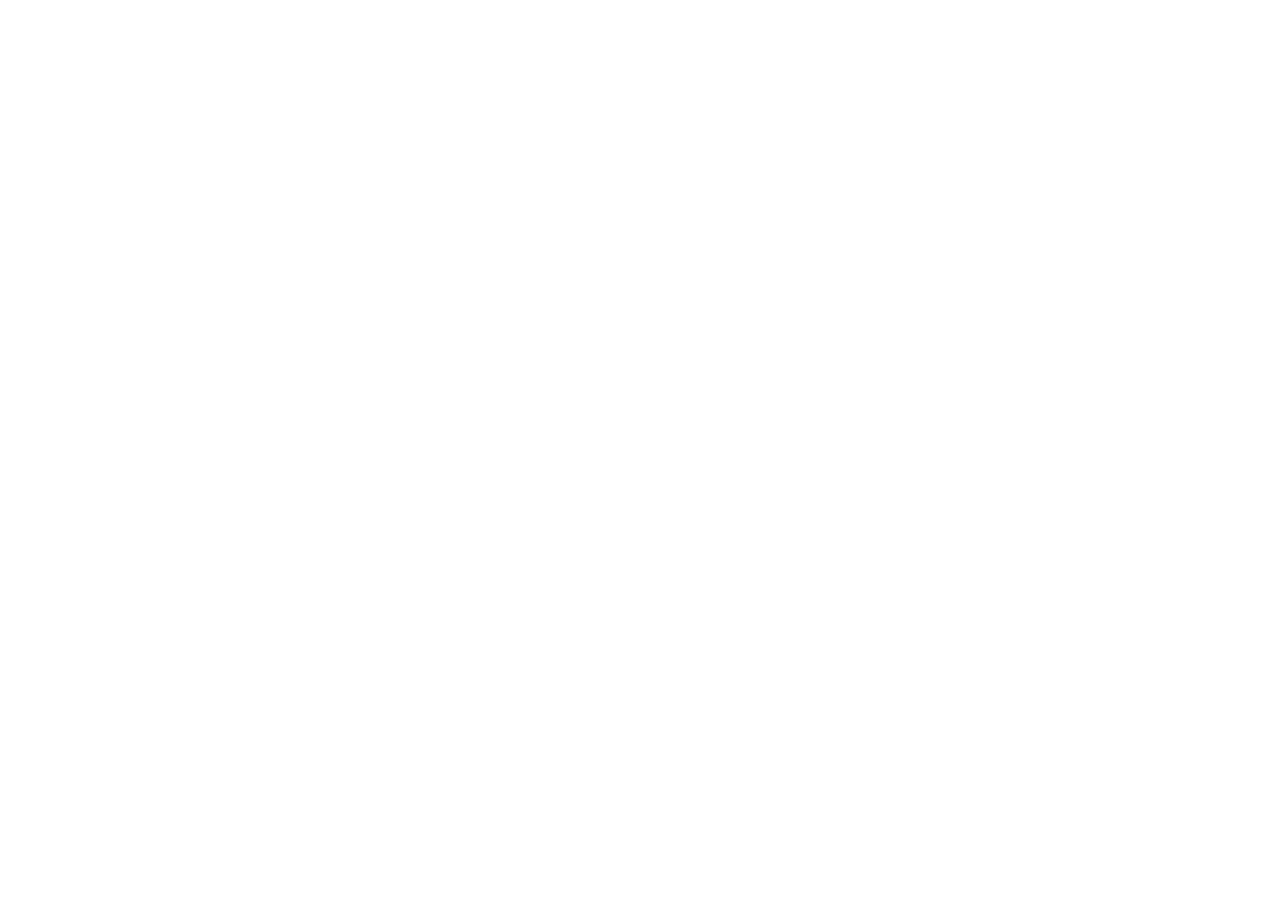
==== task1.html @ afe59f00 "task1" ====
<!DOCTYPE html>
<html lang="en">
    <head>
        <title>Gomoku</title>
        <link rel="icon" href="images/icon.png" type="image/png">
        <link rel="stylesheet" href="style.css">
        <meta charset="UTF-8">
    <body>
        <p></p>
        <script src="task1.js"></script>
    </body>
</html>
---- style.css ----
div {
    margin: auto;
    margin-top: 50px;
    width: 40%;
    position: relative;
}
#gameboard td {
    border: 1px solid black;
    padding: 20px;
}
#gameboard {
    width: 40%;
    margin: auto;
    border-spacing: 0px;
    position: absolute;
    top: 0px;
    left: 0px;
    background-image: url(images/background.jpg);
}
#chips td {
    border: 1px solid transparent;
    padding: 20px;
    border-radius: 50%;
    content-visibility: hidden;
    font-size: 0px;
}
#chips {
    width: 40%;
    margin: auto;
    border-spacing: 0px;
    position: absolute;
    top: -20px;
    left: -20px;
}
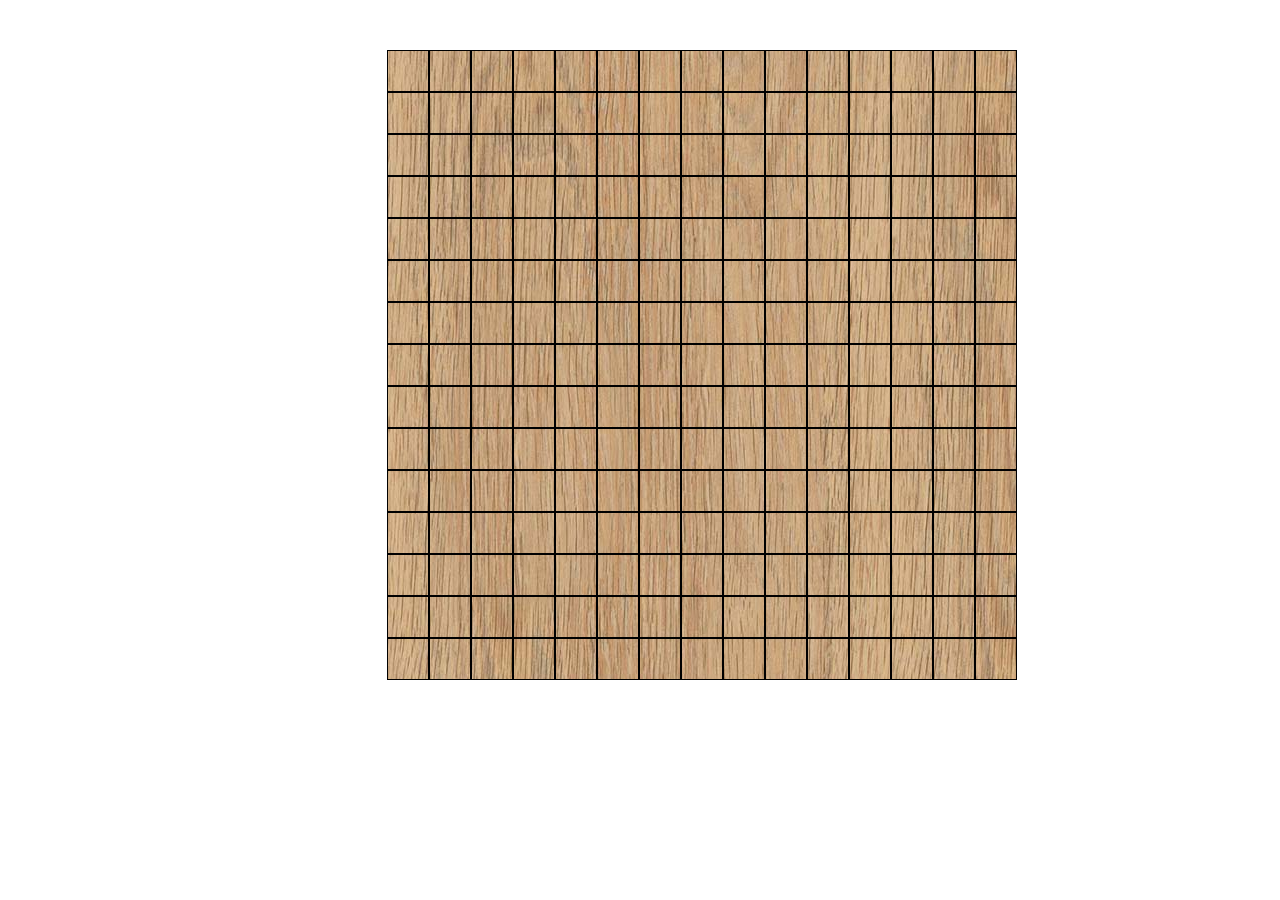
==== commit beae71f9: "task3 is done" ====
--- a/task1.html
+++ b/task1.html
@@ -6,7 +6,6 @@
         <link rel="stylesheet" href="style.css">
         <meta charset="UTF-8">
     <body>
-        <p></p>
-        <script src="task1.js"></script>
+        <script src="task3.js"></script>
     </body>
 </html>--- a/style.css
+++ b/style.css
@@ -1,14 +1,14 @@
-div {
+#gameboard {
     margin: auto;
     margin-top: 50px;
     width: 40%;
     position: relative;
 }
-#gameboard td {
+#background td {
     border: 1px solid black;
     padding: 20px;
 }
-#gameboard {
+#background {
     width: 40%;
     margin: auto;
     border-spacing: 0px;
